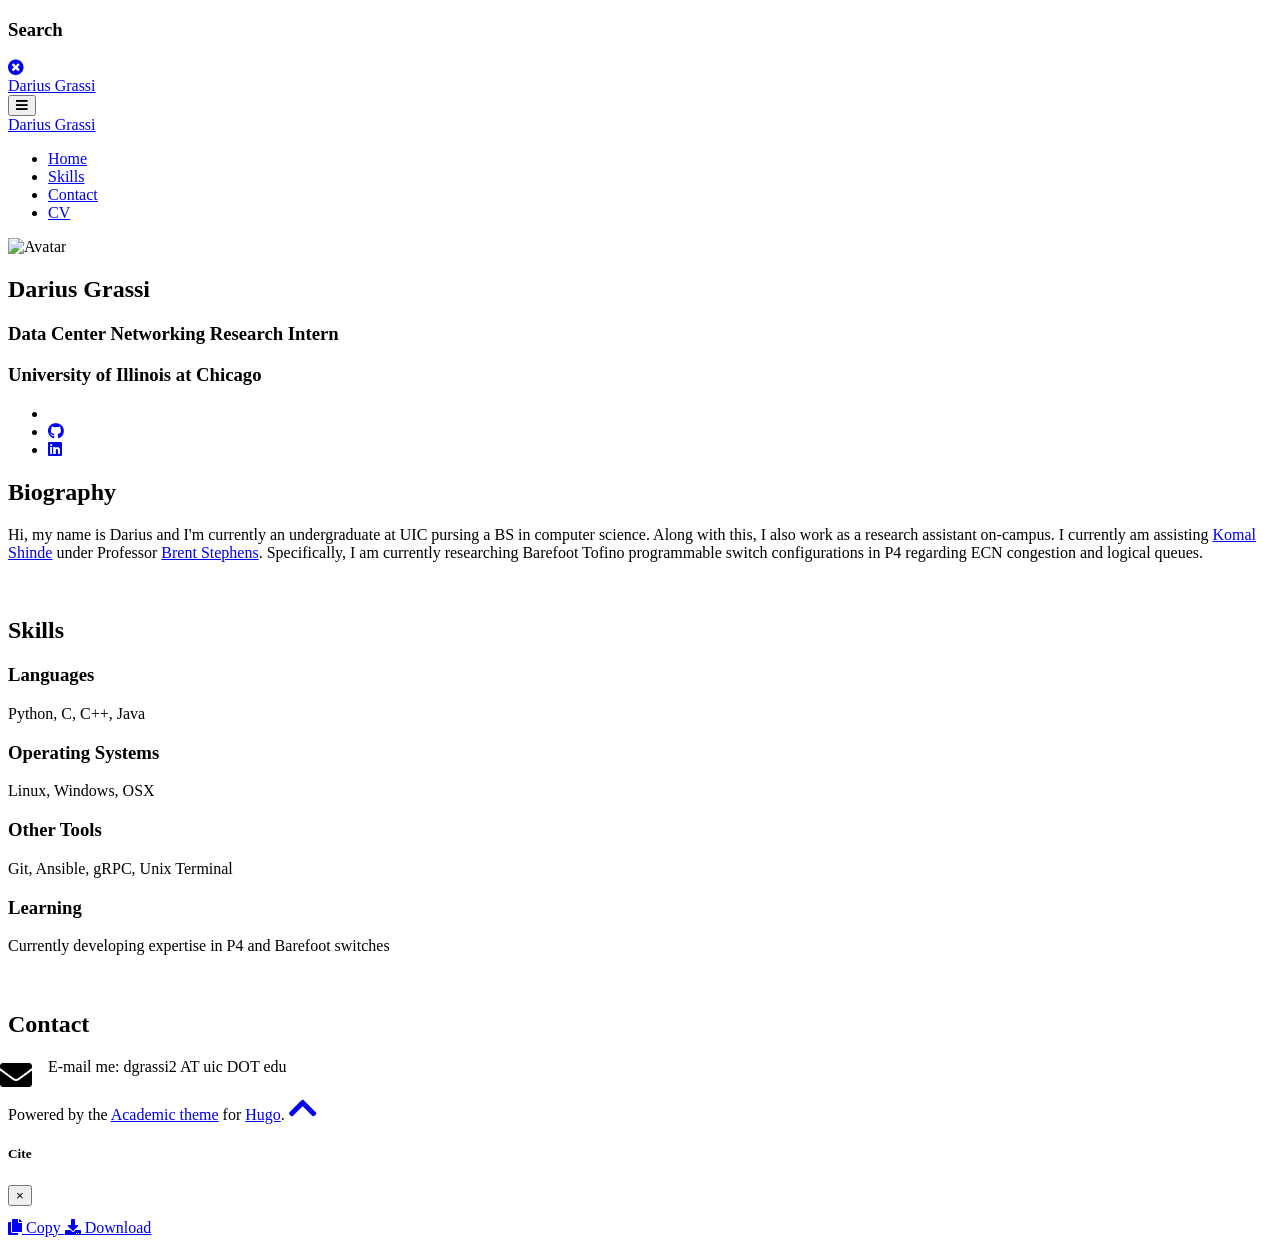
==== public/index.html @ 9cdc8620 "Initial commit" ====
<!DOCTYPE html>
<html lang="en-us">

<head>

  <meta charset="utf-8">
  <meta name="viewport" content="width=device-width, initial-scale=1">
  <meta http-equiv="X-UA-Compatible" content="IE=edge">
  <meta name="generator" content="Source Themes Academic 4.7.0">

  

  
  
  
  
  
    
    
    
  
  

  <meta name="author" content="Darius Grassi">

  
  
  
    
  
  <meta name="description" content="Data Center Networking Research Intern">

  
  <link rel="alternate" hreflang="en-us" href="/">

  


  
  
  
  <meta name="theme-color" content="rgb(0, 136, 204)">
  

  
  

  
  
  
  
    
    <link rel="stylesheet" href="https://cdnjs.cloudflare.com/ajax/libs/academicons/1.8.6/css/academicons.min.css" integrity="sha256-uFVgMKfistnJAfoCUQigIl+JfUaP47GrRKjf6CTPVmw=" crossorigin="anonymous">
    <link rel="stylesheet" href="https://cdnjs.cloudflare.com/ajax/libs/font-awesome/5.11.2/css/all.min.css" integrity="sha256-+N4/V/SbAFiW1MPBCXnfnP9QSN3+Keu+NlB+0ev/YKQ=" crossorigin="anonymous">
    <link rel="stylesheet" href="https://cdnjs.cloudflare.com/ajax/libs/fancybox/3.5.7/jquery.fancybox.min.css" integrity="sha256-Vzbj7sDDS/woiFS3uNKo8eIuni59rjyNGtXfstRzStA=" crossorigin="anonymous">

    
    
    
      
    
    
      
      
        
          <link rel="stylesheet" href="https://cdnjs.cloudflare.com/ajax/libs/highlight.js/9.15.10/styles/github.min.css" crossorigin="anonymous" title="hl-light" disabled>
          <link rel="stylesheet" href="https://cdnjs.cloudflare.com/ajax/libs/highlight.js/9.15.10/styles/dracula.min.css" crossorigin="anonymous" title="hl-dark">
        
      
    

    

    

    
    
      

      
      

      
    
      

      
      

      
    
      

      
      

      
    
      

      
      

      
    
      

      
      

      
    
      

      
      

      
    
      

      
      

      
    
      

      
      

      
    
      

      
      

      
    
      

      
      

      
    
      

      
      

      
        <script src="https://cdnjs.cloudflare.com/ajax/libs/lazysizes/5.1.2/lazysizes.min.js" integrity="sha256-Md1qLToewPeKjfAHU1zyPwOutccPAm5tahnaw7Osw0A=" crossorigin="anonymous" async></script>
      
    
      

      
      

      
    
      

      
      

      
    
      

      
      
        
      

      
    
      

      
      

      
    

  

  
  
  
  <link rel="stylesheet" href="https://fonts.googleapis.com/css?family=Montserrat:400,700%7CRoboto:400,400italic,700%7CRoboto+Mono&display=swap">
  

  
  
  
  
  <link rel="stylesheet" href="/css/academic.css">

  




  


  
  <link rel="alternate" href="/index.xml" type="application/rss+xml" title="Darius Grassi">
  

  <link rel="manifest" href="/index.webmanifest">
  <link rel="icon" type="image/png" href="/images/icon_hu0b7a4cb9992c9ac0e91bd28ffd38dd00_9727_32x32_fill_lanczos_center_2.png">
  <link rel="apple-touch-icon" type="image/png" href="/images/icon_hu0b7a4cb9992c9ac0e91bd28ffd38dd00_9727_192x192_fill_lanczos_center_2.png">

  <link rel="canonical" href="/">

  
  
  
  
  
    
    
  
  
  <meta property="twitter:card" content="summary">
  
  <meta property="og:site_name" content="Darius Grassi">
  <meta property="og:url" content="/">
  <meta property="og:title" content="Darius Grassi">
  <meta property="og:description" content="Data Center Networking Research Intern"><meta property="og:image" content="/images/icon_hu0b7a4cb9992c9ac0e91bd28ffd38dd00_9727_512x512_fill_lanczos_center_2.png">
  <meta property="twitter:image" content="/images/icon_hu0b7a4cb9992c9ac0e91bd28ffd38dd00_9727_512x512_fill_lanczos_center_2.png"><meta property="og:locale" content="en-us">
  
    
  

  

<script type="application/ld+json">
{
  "@context": "https://schema.org",
  "@type": "WebSite","url": "/"
}
</script>


  


  


  





  <title>Darius Grassi</title>

</head>

<body id="top" data-spy="scroll" data-offset="70" data-target="#navbar-main" class="dark">

  <aside class="search-results" id="search">
  <div class="container">
    <section class="search-header">

      <div class="row no-gutters justify-content-between mb-3">
        <div class="col-6">
          <h1>Search</h1>
        </div>
        <div class="col-6 col-search-close">
          <a class="js-search" href="#"><i class="fas fa-times-circle text-muted" aria-hidden="true"></i></a>
        </div>
      </div>

      <div id="search-box">
        
        
        
      </div>

    </section>
    <section class="section-search-results">

      <div id="search-hits">
        
      </div>

    </section>
  </div>
</aside>


  







<nav class="navbar navbar-expand-lg navbar-light compensate-for-scrollbar" id="navbar-main">
  <div class="container">

    
    <div class="d-none d-lg-inline-flex">
      <a class="navbar-brand" href="/">Darius Grassi</a>
    </div>
    

    
    <button type="button" class="navbar-toggler" data-toggle="collapse"
            data-target="#navbar-content" aria-controls="navbar" aria-expanded="false" aria-label="Toggle navigation">
    <span><i class="fas fa-bars"></i></span>
    </button>
    

    
    <div class="navbar-brand-mobile-wrapper d-inline-flex d-lg-none">
      <a class="navbar-brand" href="/">Darius Grassi</a>
    </div>
    

    
    
    <div class="navbar-collapse main-menu-item collapse justify-content-start" id="navbar-content">

      
      <ul class="navbar-nav d-md-inline-flex">
        

        

        
        
        
          
        

        
        
        
        
        
        
          
          
          
            
          
          
        

        <li class="nav-item">
          <a class="nav-link " href="/#about" data-target="#about"><span>Home</span></a>
        </li>

        
        

        

        
        
        
          
        

        
        
        
        
        
        
          
          
          
            
          
          
        

        <li class="nav-item">
          <a class="nav-link " href="/#skills" data-target="#skills"><span>Skills</span></a>
        </li>

        
        

        

        
        
        
          
        

        
        
        
        
        
        
          
          
          
            
          
          
        

        <li class="nav-item">
          <a class="nav-link " href="/#contact" data-target="#contact"><span>Contact</span></a>
        </li>

        
        

        

        
        
        
          
        

        
        
        
        
        
        

        <li class="nav-item">
          <a class="nav-link " href="/files/cv.pdf"><span>CV</span></a>
        </li>

        
        

      

        
      </ul>
    </div>

    <ul class="nav-icons navbar-nav flex-row ml-auto d-flex pl-md-2">
      

      

      

    </ul>

  </div>
</nav>


  









<span class="js-widget-page d-none"></span>




  







  
  
  

  

  

  

  

  

  
  

  
  
  

  
  
  
  
  

  
  

  <section id="about" class="home-section wg-about   "  >
    <div class="container">
      




  









<div class="row">
  <div class="col-12 col-lg-4">
    <div id="profile">

      
      
      <img class="portrait" src="/authors/admin/avatar_hu4642cd9faee0acdd9f6047dbe77538d8_174747_250x250_fill_q90_lanczos_center.jpg" alt="Avatar">
      

      <div class="portrait-title">
        <h2>Darius Grassi</h2>
        <h3>Data Center Networking Research Intern</h3>

        
        <h3>
          
          <span>University of Illinois at Chicago</span>
          
        </h3>
        
      </div>

      <ul class="network-icon" aria-hidden="true">
        
        
        
        
          
        
        
        
        
        
        <li>
          <a href="mailto:dgrassi2@uic.edu" >
            <i class="fas fa-enevelope big-icon"></i>
          </a>
        </li>
        
        
        
        
          
        
        
        
        
        
          
        
        <li>
          <a href="https://github.com/dariusgrassi" target="_blank" rel="noopener">
            <i class="fab fa-github big-icon"></i>
          </a>
        </li>
        
        
        
        
          
        
        
        
        
        
          
        
        <li>
          <a href="https://www.linkedin.com/in/darius-grassi/" target="_blank" rel="noopener">
            <i class="fab fa-linkedin big-icon"></i>
          </a>
        </li>
        
      </ul>

    </div>
  </div>
  <div class="col-12 col-lg-8">

    
    <h1>Biography</h1>

    <p>Hi, my name is Darius and I'm currently an undergraduate at UIC pursing a BS in computer science. Along with this, I also work as a research assistant on-campus. I currently am assisting <a href="https://kshind2.people.uic.edu">Komal Shinde</a> under Professor <a href="https://www.cs.uic.edu/~brents/">Brent Stephens</a>. Specifically, I am currently researching Barefoot Tofino programmable switch configurations in P4 regarding ECN congestion and logical queues.</p>


    <div class="row">

      

      

    </div>
  </div>
</div>

    </div>
  </section>

  
  
  

  

  

  

  
    
    
  

  

  
  

  
  
  

  
  
  
  
  

  
  

  <section id="skills" class="home-section wg-featurette   " style="padding: 20px 0 20px 0;" >
    <div class="container">
      


<div class="row featurette">
  
  <div class="col-md-12 section-heading">
    <h1>Skills</h1>
    
  </div>
  

  

  
  
  
  
    
  
  <div class="col-12 col-sm-4">
    
    <h3>Languages</h3>
    <p>Python, C, C++, Java</p>
  </div>
  
  
  
  
    
  
  <div class="col-12 col-sm-4">
    
    <h3>Operating Systems</h3>
    <p>Linux, Windows, OSX</p>
  </div>
  
  
  
  
    
  
  <div class="col-12 col-sm-4">
    
    <h3>Other Tools</h3>
    <p>Git, Ansible, gRPC, Unix Terminal</p>
  </div>
  
  
  
  
    
  
  <div class="col-12 col-sm-4">
    
    <h3>Learning</h3>
    <p>Currently developing expertise in P4 and Barefoot switches</p>
  </div>
  
</div>

    </div>
  </section>

  
  
  

  

  

  

  

  

  
  

  
  
  

  
  
  
  
  

  
  

  <section id="contact" class="home-section wg-contact   "  >
    <div class="container">
      





<div class="row contact-widget">
  <div class="col-12 col-lg-4 section-heading">
    <h1>Contact</h1>
    
  </div>
  <div class="col-12 col-lg-8">
    

    

    <ul class="fa-ul">

      
      <li>
        <i class="fa-li fas fa-envelope fa-2x" aria-hidden="true"></i>
        <span id="person-email">E-mail me: dgrassi2 AT uic DOT edu</span>
      </li>
      

      

      
      

      

      

      

      
      

    </ul>

    

  </div>
</div>

    </div>
  </section>



      

    
    
    
      <script src="https://cdnjs.cloudflare.com/ajax/libs/jquery/3.4.1/jquery.min.js" integrity="sha256-CSXorXvZcTkaix6Yvo6HppcZGetbYMGWSFlBw8HfCJo=" crossorigin="anonymous"></script>
      <script src="https://cdnjs.cloudflare.com/ajax/libs/jquery.imagesloaded/4.1.4/imagesloaded.pkgd.min.js" integrity="sha256-lqvxZrPLtfffUl2G/e7szqSvPBILGbwmsGE1MKlOi0Q=" crossorigin="anonymous"></script>
      <script src="https://cdnjs.cloudflare.com/ajax/libs/jquery.isotope/3.0.6/isotope.pkgd.min.js" integrity="sha256-CBrpuqrMhXwcLLUd5tvQ4euBHCdh7wGlDfNz8vbu/iI=" crossorigin="anonymous"></script>
      <script src="https://cdnjs.cloudflare.com/ajax/libs/fancybox/3.5.7/jquery.fancybox.min.js" integrity="sha256-yt2kYMy0w8AbtF89WXb2P1rfjcP/HTHLT7097U8Y5b8=" crossorigin="anonymous"></script>

      

      
        
        <script src="https://cdnjs.cloudflare.com/ajax/libs/highlight.js/9.15.10/highlight.min.js" integrity="sha256-1zu+3BnLYV9LdiY85uXMzii3bdrkelyp37e0ZyTAQh0=" crossorigin="anonymous"></script>
        
      

    

    
    

    
    
    <script>const code_highlighting = true;</script>
    

    

    
    

    

    
    

    
    

    
    

    
    
    
    
    
    
    
    
    
    
    
    
    <script src="/js/academic.min.e5c8525332f417fe3589df9a6b25b6c4.js"></script>

    






  
  
  <div class="container">
    <footer class="site-footer">
  

  <p class="powered-by">
    

    Powered by the
    <a href="https://sourcethemes.com/academic/" target="_blank" rel="noopener">Academic theme</a> for
    <a href="https://gohugo.io" target="_blank" rel="noopener">Hugo</a>.

    
    <span class="float-right" aria-hidden="true">
      <a href="#" class="back-to-top">
        <span class="button_icon">
          <i class="fas fa-chevron-up fa-2x"></i>
        </span>
      </a>
    </span>
    
  </p>
</footer>

  </div>
  

  
<div id="modal" class="modal fade" role="dialog">
  <div class="modal-dialog">
    <div class="modal-content">
      <div class="modal-header">
        <h5 class="modal-title">Cite</h5>
        <button type="button" class="close" data-dismiss="modal" aria-label="Close">
          <span aria-hidden="true">&times;</span>
        </button>
      </div>
      <div class="modal-body">
        <pre><code class="tex hljs"></code></pre>
      </div>
      <div class="modal-footer">
        <a class="btn btn-outline-primary my-1 js-copy-cite" href="#" target="_blank">
          <i class="fas fa-copy"></i> Copy
        </a>
        <a class="btn btn-outline-primary my-1 js-download-cite" href="#" target="_blank">
          <i class="fas fa-download"></i> Download
        </a>
        <div id="modal-error"></div>
      </div>
    </div>
  </div>
</div>

</body>
</html>
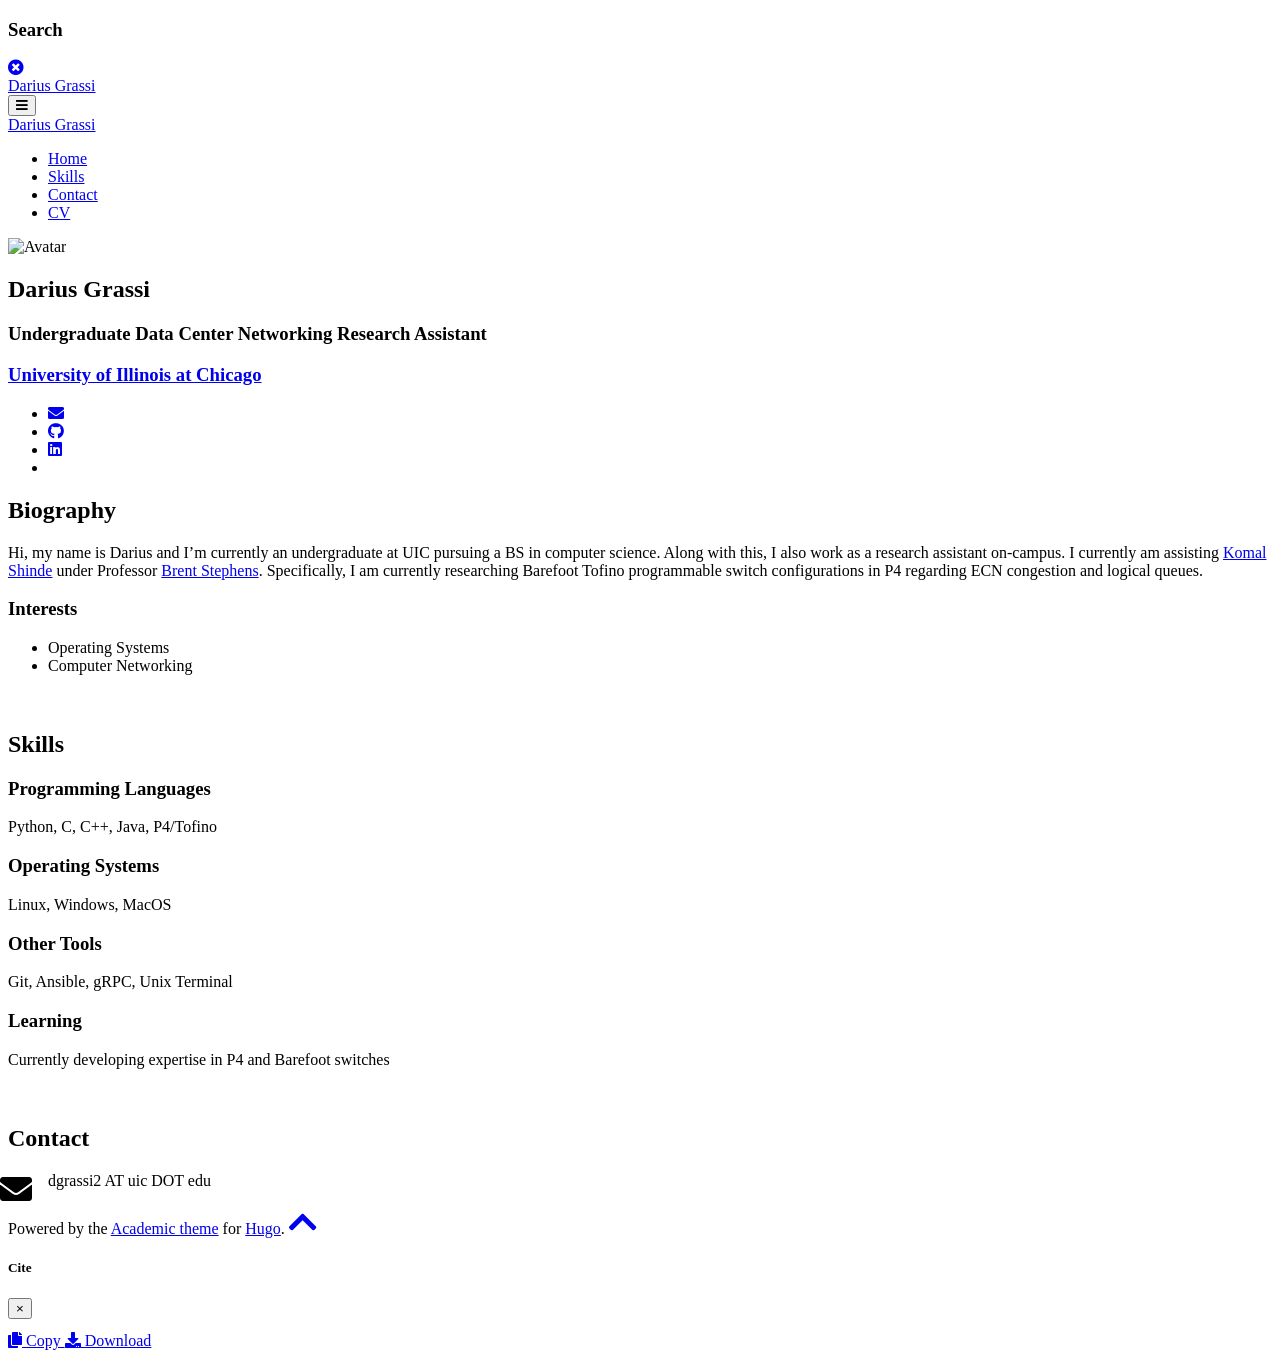
==== commit 8e1a1688: "Updated source for Fall 2020" ====
--- a/public/index.html
+++ b/public/index.html
@@ -28,7 +28,7 @@
   
     
   
-  <meta name="description" content="Data Center Networking Research Intern">
+  <meta name="description" content="Undergraduate Data Center Networking Research Assistant">
 
   
   <link rel="alternate" hreflang="en-us" href="/">
@@ -231,7 +231,7 @@
   <meta property="og:site_name" content="Darius Grassi">
   <meta property="og:url" content="/">
   <meta property="og:title" content="Darius Grassi">
-  <meta property="og:description" content="Data Center Networking Research Intern"><meta property="og:image" content="/images/icon_hu0b7a4cb9992c9ac0e91bd28ffd38dd00_9727_512x512_fill_lanczos_center_2.png">
+  <meta property="og:description" content="Undergraduate Data Center Networking Research Assistant"><meta property="og:image" content="/images/icon_hu0b7a4cb9992c9ac0e91bd28ffd38dd00_9727_512x512_fill_lanczos_center_2.png">
   <meta property="twitter:image" content="/images/icon_hu0b7a4cb9992c9ac0e91bd28ffd38dd00_9727_512x512_fill_lanczos_center_2.png"><meta property="og:locale" content="en-us">
   
     
@@ -543,13 +543,13 @@
 
       <div class="portrait-title">
         <h2>Darius Grassi</h2>
-        <h3>Data Center Networking Research Intern</h3>
+        <h3>Undergraduate Data Center Networking Research Assistant</h3>
 
         
         <h3>
-          
+          <a href="https://www.uic.edu/" target="_blank" rel="noopener">
           <span>University of Illinois at Chicago</span>
-          
+          </a>
         </h3>
         
       </div>
@@ -567,7 +567,7 @@
         
         <li>
           <a href="mailto:dgrassi2@uic.edu" >
-            <i class="fas fa-enevelope big-icon"></i>
+            <i class="fas fa-envelope big-icon"></i>
           </a>
         </li>
         
@@ -605,6 +605,21 @@
           </a>
         </li>
         
+        
+        
+        
+        
+        
+        
+        
+          
+        
+        <li>
+          <a href="/files/cv.pdf" >
+            <i class="ai ai-cv big-icon"></i>
+          </a>
+        </li>
+        
       </ul>
 
     </div>
@@ -614,11 +629,28 @@
     
     <h1>Biography</h1>
 
-    <p>Hi, my name is Darius and I'm currently an undergraduate at UIC pursing a BS in computer science. Along with this, I also work as a research assistant on-campus. I currently am assisting <a href="https://kshind2.people.uic.edu">Komal Shinde</a> under Professor <a href="https://www.cs.uic.edu/~brents/">Brent Stephens</a>. Specifically, I am currently researching Barefoot Tofino programmable switch configurations in P4 regarding ECN congestion and logical queues.</p>
+    <p>Hi, my name is Darius and I&rsquo;m currently an undergraduate at UIC pursuing
+a BS in computer science. Along with this, I also work as a research
+assistant on-campus. I currently am assisting <a href="https://kshind2.people.uic.edu">Komal
+Shinde</a> under Professor <a href="https://www.cs.uic.edu/~brents/">Brent
+Stephens</a>. Specifically, I am currently
+researching Barefoot Tofino programmable switch configurations in P4
+regarding ECN congestion and logical queues.</p>
 
 
     <div class="row">
 
+      
+      <div class="col-md-5">
+        <h3>Interests</h3>
+        <ul class="ul-interests">
+          
+          <li>Operating Systems</li>
+          
+          <li>Computer Networking</li>
+          
+        </ul>
+      </div>
       
 
       
@@ -686,8 +718,8 @@
   
   <div class="col-12 col-sm-4">
     
-    <h3>Languages</h3>
-    <p>Python, C, C++, Java</p>
+    <h3>Programming Languages</h3>
+    <p>Python, C, C++, Java, P4/Tofino</p>
   </div>
   
   
@@ -698,7 +730,7 @@
   <div class="col-12 col-sm-4">
     
     <h3>Operating Systems</h3>
-    <p>Linux, Windows, OSX</p>
+    <p>Linux, Windows, MacOS</p>
   </div>
   
   
@@ -781,7 +813,7 @@
       
       <li>
         <i class="fa-li fas fa-envelope fa-2x" aria-hidden="true"></i>
-        <span id="person-email">E-mail me: dgrassi2 AT uic DOT edu</span>
+        <span id="person-email">dgrassi2 AT uic DOT edu</span>
       </li>
       
 
